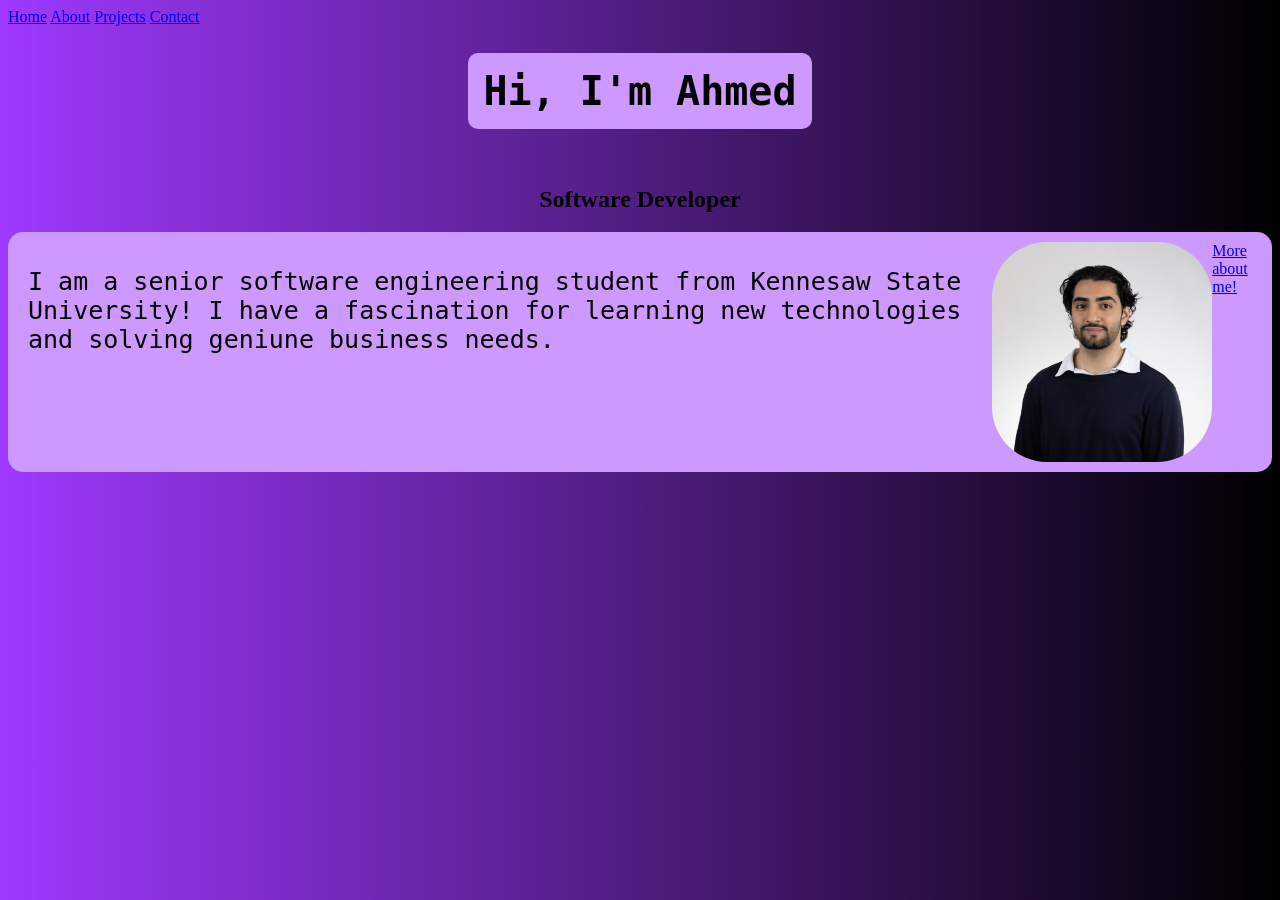
==== pages/index.html @ 6f06af23 "changed my mind on style, gonna try something else i saw on reddit" ====
<html>
    <head>
        <title>Ahmed's Portfolio</title>
        <link rel="stylesheet" href="../styling/index.css">
    </head>
    <body>
        <header class="topbar">
            <nav class="main-nav">
                <a href="index.html">Home</a>
                <a href="about.html">About</a>
                <a href="skills.html">Projects</a>
                <a href="contact.html">Contact</a>
            </nav>
        </header>
        <div class="name">
            <h1>Hi, I'm Ahmed</h1>
            <h2>Software Developer</h2>
        </div>
        <div class="text-block">
            <p> I am a senior software engineering student from Kennesaw State University! I have a fascination for learning new technologies and solving geniune business needs. </p>
            <img src="../images/Headshot.png" alt="Ahmed Headshot" width="220" height="220" style="border-radius: 25%; margin-left: 30px;">
            <a href="about.html">More about me!</a>
        </div>
    </body>
</html>
---- styling/index.css ----
h1{
    background-color: #ce99ff;
    padding: 15px;
    border-radius: 10px;
    font-family: "Monaco", monospace;
    font-weight: bold;
    color: rgb(0, 0, 0);
    font-size: 40px;
}

body{
    background: linear-gradient(90deg, #9f39ff, #000000);
}

p{
    font-family: "Monaco", monospace;
    color: rgb(0, 0, 0);
    font-size: 25px;
}

.name {
    display: flex;
    flex-direction: column;
    align-items: center;
    gap: 10px;
}

.container {
    display: grid;
    place-items: center;
    gap: 20px;
}

.text-block {
    background-color: #ce99ff;
    padding: 10px;
    padding-inline: 20px;
    display: flex;
    flex-direction: row;
    align-items: left;
    border-radius: 15px;
}
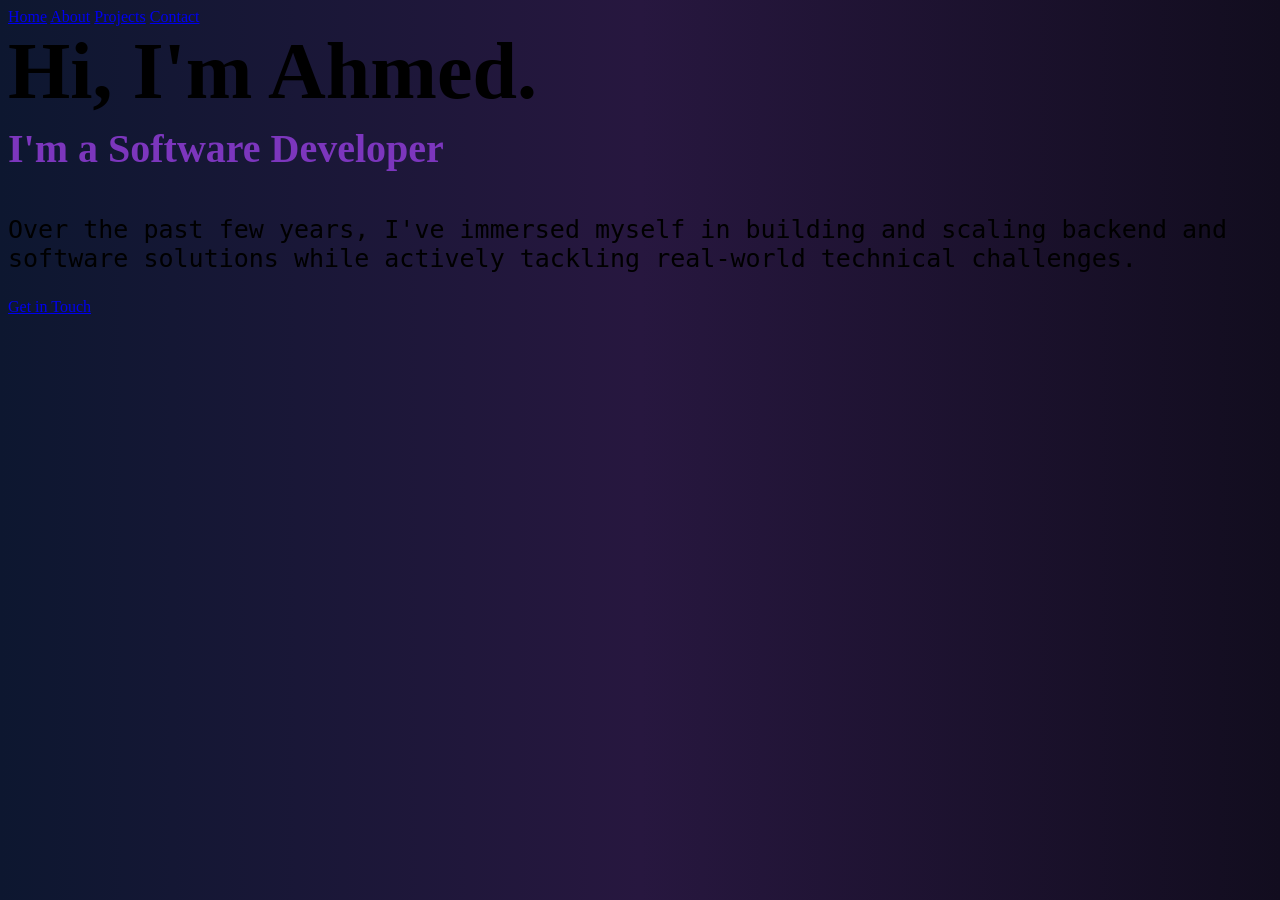
==== commit a3f37c9c: "updated color and font" ====
--- a/pages/index.html
+++ b/pages/index.html
@@ -12,14 +12,12 @@
                 <a href="contact.html">Contact</a>
             </nav>
         </header>
+
         <div class="name">
-            <h1>Hi, I'm Ahmed</h1>
-            <h2>Software Developer</h2>
-        </div>
-        <div class="text-block">
-            <p> I am a senior software engineering student from Kennesaw State University! I have a fascination for learning new technologies and solving geniune business needs. </p>
-            <img src="../images/Headshot.png" alt="Ahmed Headshot" width="220" height="220" style="border-radius: 25%; margin-left: 30px;">
-            <a href="about.html">More about me!</a>
+            <h1>Hi, I'm Ahmed.</h1>
+            <h2>I'm a Software Developer</h2>
+            <p>Over the past few years, I've immersed myself in building and scaling backend and software solutions while actively tackling real-world technical challenges.</p>
+            <a class="contact-button" href="contact.html">Get in Touch</a>
         </div>
     </body>
 </html>
--- a/styling/index.css
+++ b/styling/index.css
@@ -1,15 +1,20 @@
-h1{
-    background-color: #ce99ff;
-    padding: 15px;
-    border-radius: 10px;
-    font-family: "Monaco", monospace;
-    font-weight: bold;
-    color: rgb(0, 0, 0);
+h1 {
+    margin: 0;
+    font-size: 80px;
+    font-weight: 800;
+    text-align: left;
+}
+
+h2 {
+    margin: 8px 0 18px;
     font-size: 40px;
+    font-weight: 600;
+    color: #7c36bd;
+    text-align: left;
 }
 
 body{
-    background: linear-gradient(90deg, #9f39ff, #000000);
+    background: linear-gradient(90deg, #0d1730 0%, #27173f 50%, #120d1f 100%);
 }
 
 p{
@@ -21,8 +26,8 @@
 .name {
     display: flex;
     flex-direction: column;
-    align-items: center;
-    gap: 10px;
+    align-items: left;
+    justify-content: space-between;
 }
 
 .container {
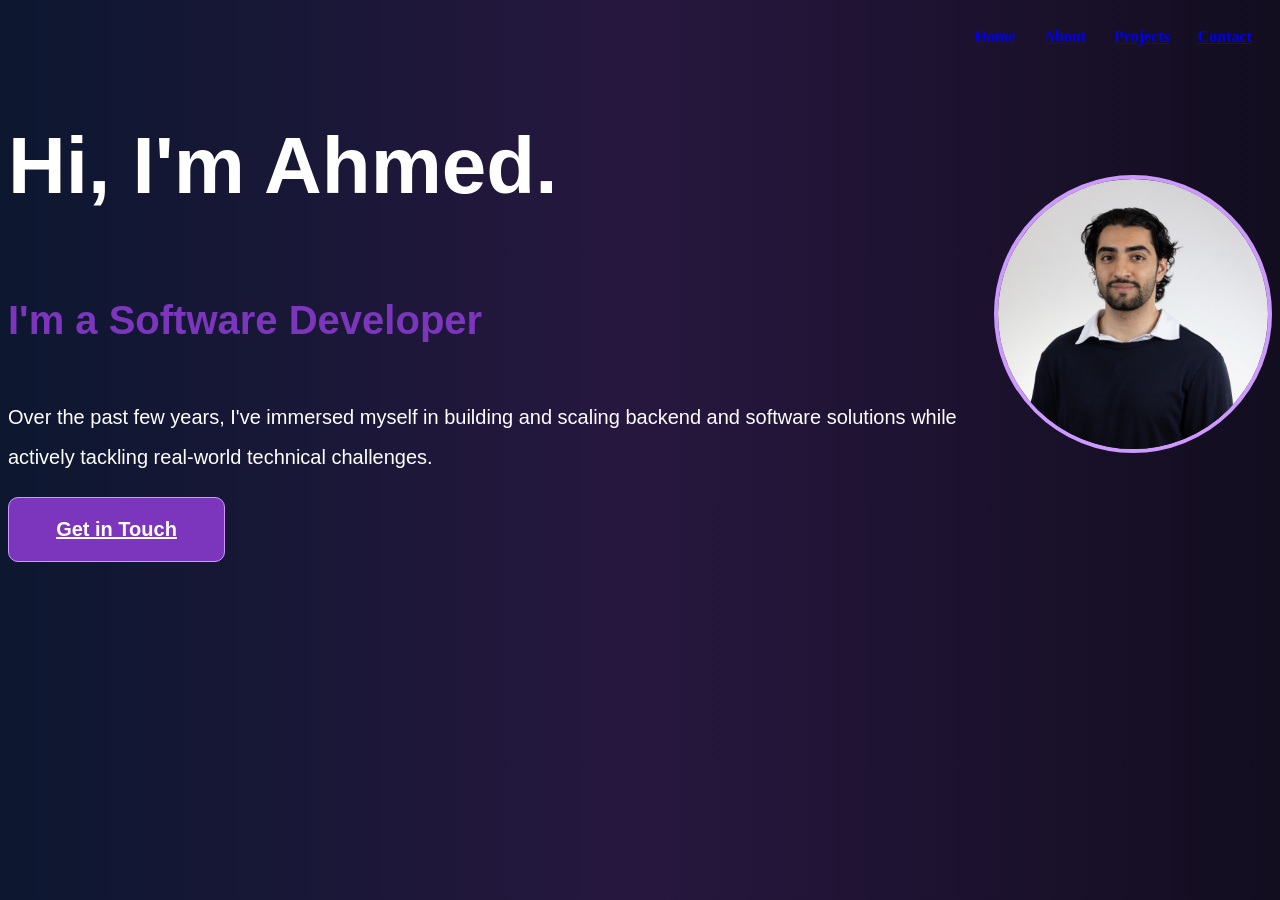
==== commit f68b4a3b: "updated text to be centered, button is block, added img, added nav menu at top but idk how to change" ====
--- a/pages/index.html
+++ b/pages/index.html
@@ -14,10 +14,13 @@
         </header>
 
         <div class="name">
-            <h1>Hi, I'm Ahmed.</h1>
-            <h2>I'm a Software Developer</h2>
-            <p>Over the past few years, I've immersed myself in building and scaling backend and software solutions while actively tackling real-world technical challenges.</p>
-            <a class="contact-button" href="contact.html">Get in Touch</a>
+            <div class="center-text">
+                <h1>Hi, I'm Ahmed.</h1>
+                <h2>I'm a Software Developer</h2>
+                <p>Over the past few years, I've immersed myself in building and scaling backend and software solutions while actively tackling real-world technical challenges.</p>
+                <a class="contact-button" href="contact.html">Get in Touch</a>
+            </div>
+            <img class="profile-image" src="../images/Headshot.png" alt="Ahmed Headshot">
         </div>
     </body>
 </html>
--- a/styling/index.css
+++ b/styling/index.css
@@ -1,47 +1,78 @@
+body {
+    background: linear-gradient(90deg, #0d1730 0%, #27173f 50%, #120d1f 100%);
+}
+
 h1 {
-    margin: 0;
+    font-family: Arial, Helvetica, sans-serif;
     font-size: 80px;
     font-weight: 800;
     text-align: left;
+    color: #ffffff;
 }
 
 h2 {
-    margin: 8px 0 18px;
+    font-family: Arial, Helvetica, sans-serif;
     font-size: 40px;
     font-weight: 600;
     color: #7c36bd;
     text-align: left;
 }
 
-body{
-    background: linear-gradient(90deg, #0d1730 0%, #27173f 50%, #120d1f 100%);
+p {
+    font-family: Arial, Helvetica, sans-serif;
+    color: #ffffff;
+    font-size: 20px;
+    line-height: 2;
 }
 
-p{
-    font-family: "Monaco", monospace;
-    color: rgb(0, 0, 0);
-    font-size: 25px;
+.center-text {
+    display: flex;
+    flex-direction: column;
+}
+
+.contact-button {
+    display: block;
+    padding: 20px;
+    border-radius: 10px;
+    border: 1px solid #ce99ff;
+    width: 175px;
+    text-align: center;
+    color: #ffffff;
+    font-family: Arial, Helvetica, sans-serif;
+    font-size: 20px;
+    font-weight: 600;
+    background-color: #7c36bd;
+}
+
+.contact-button:hover {
+    box-shadow: 0 0 16px #ce99ff;
+}
+
+.main-nav {
+    display: flex;
+    gap: 28px;
+    align-items: center;
 }
 
 .name {
+    position: relative;
     display: flex;
-    flex-direction: column;
-    align-items: left;
+    align-items: center;
     justify-content: space-between;
 }
 
-.container {
-    display: grid;
-    place-items: center;
-    gap: 20px;
+.profile-image {
+    width: 270px;
+    height: 270px;
+    object-fit: cover;
+    border-radius: 50%;
+    border: 4px solid #ce99ff;
 }
 
-.text-block {
-    background-color: #ce99ff;
-    padding: 10px;
-    padding-inline: 20px;
+.topbar {
+    padding: 20px;
     display: flex;
-    flex-direction: row;
-    align-items: left;
-    border-radius: 15px;
-}+    justify-content: flex-end;
+    align-items: center;
+    font-weight: 800;
+}
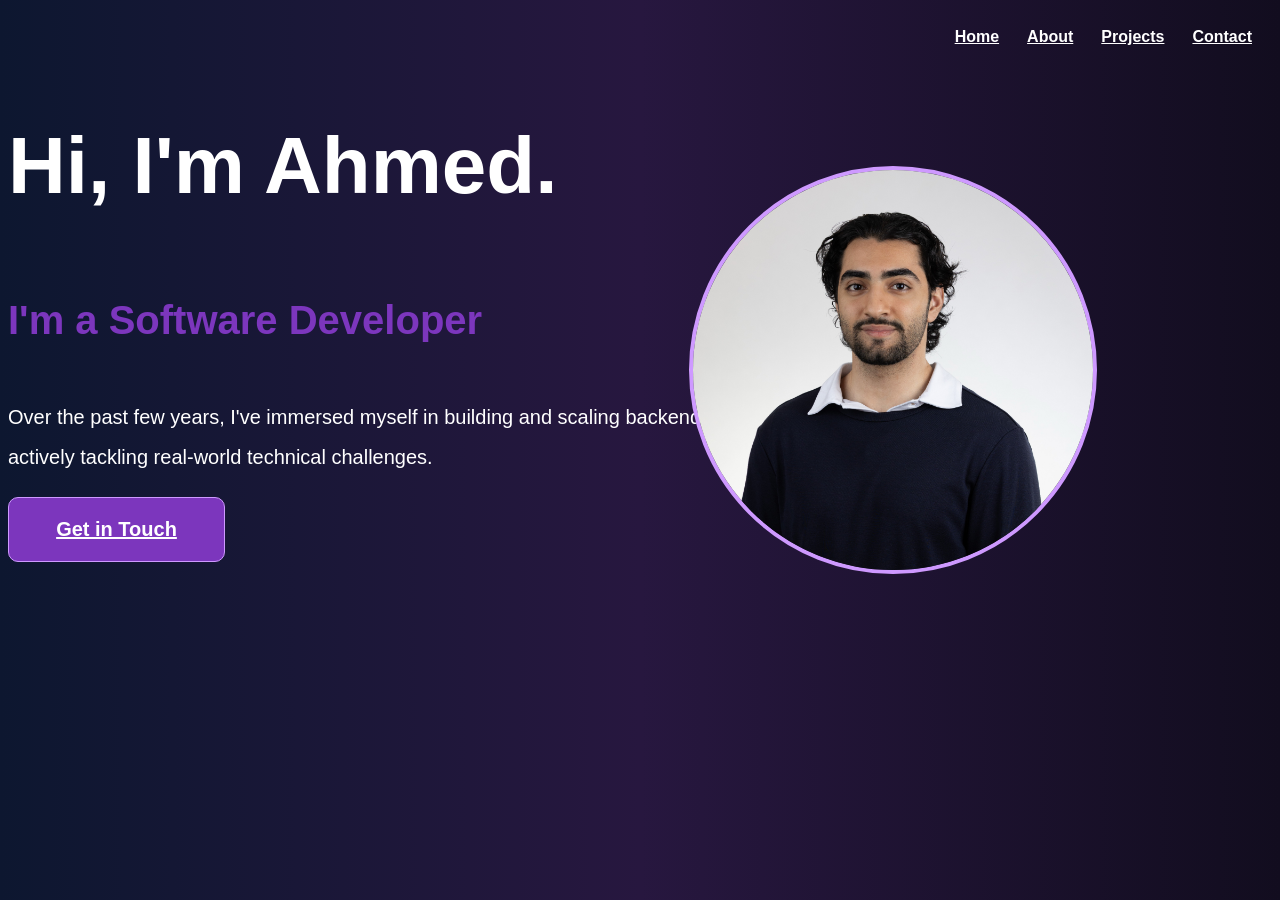
==== commit 52b99cc8: "finished about page, made nav universal, starting on projects" ====
--- a/pages/index.html
+++ b/pages/index.html
@@ -8,7 +8,7 @@
             <nav class="main-nav">
                 <a href="index.html">Home</a>
                 <a href="about.html">About</a>
-                <a href="skills.html">Projects</a>
+                <a href="projects.html">Projects</a>
                 <a href="contact.html">Contact</a>
             </nav>
         </header>
--- a/styling/index.css
+++ b/styling/index.css
@@ -23,6 +23,7 @@
     color: #ffffff;
     font-size: 20px;
     line-height: 2;
+    width: 1000px;
 }
 
 .center-text {
@@ -54,6 +55,11 @@
     align-items: center;
 }
 
+.main-nav a {
+    color: #ffffff;
+    font-family: Arial, Helvetica, sans-serif;
+}
+
 .name {
     position: relative;
     display: flex;
@@ -62,11 +68,13 @@
 }
 
 .profile-image {
-    width: 270px;
-    height: 270px;
-    object-fit: cover;
+    width: 400px;
+    height: 400px;
     border-radius: 50%;
     border: 4px solid #ce99ff;
+    position: absolute;
+    top: 100px;
+    right: 175px;
 }
 
 .topbar {
@@ -76,3 +84,9 @@
     align-items: center;
     font-weight: 800;
 }
+
+.text-block {
+    display: flex;
+    flex-direction: column;
+    align-items: center;
+}
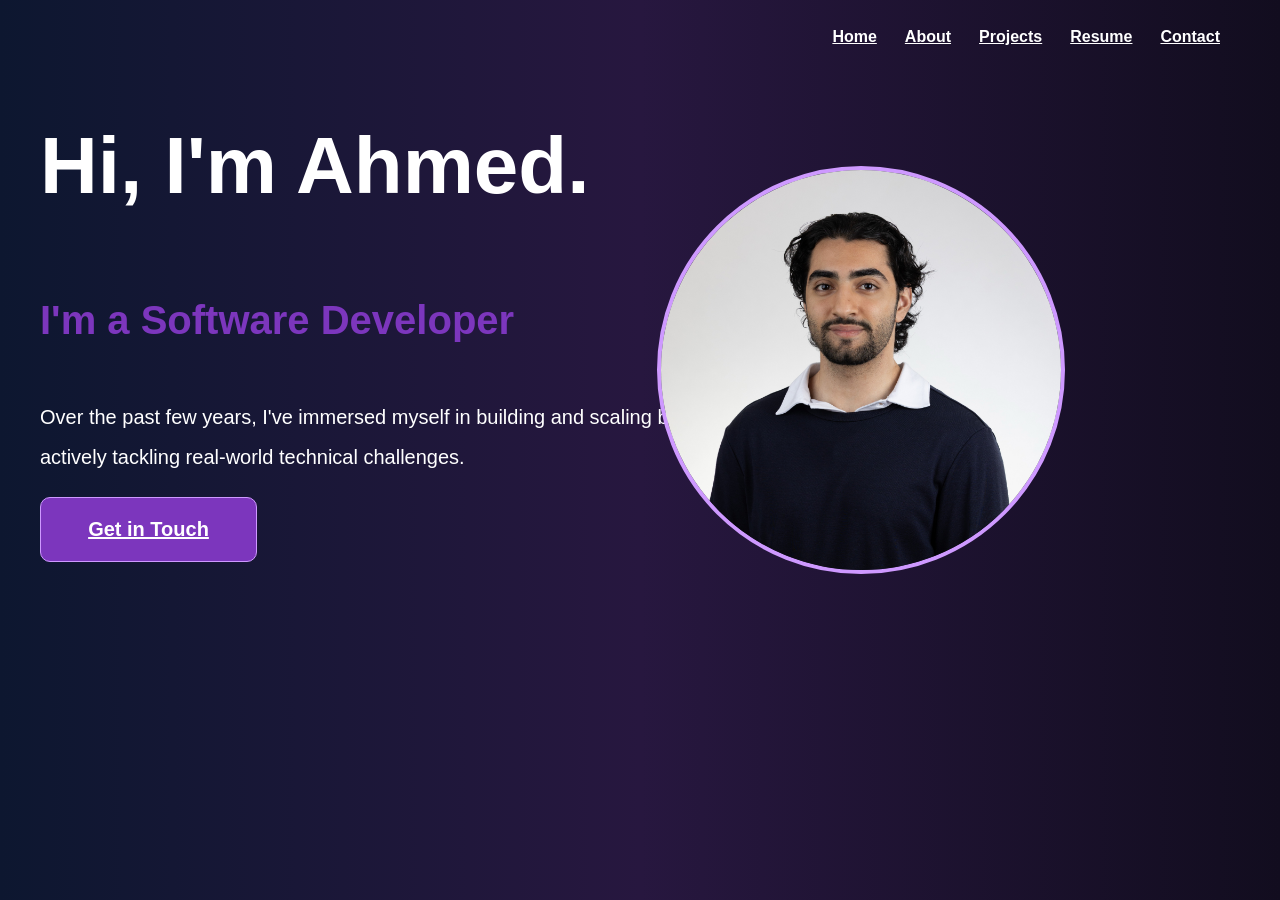
==== commit dba988ec: "forogt ab resume" ====
--- a/pages/index.html
+++ b/pages/index.html
@@ -9,6 +9,7 @@
                 <a href="index.html">Home</a>
                 <a href="about.html">About</a>
                 <a href="projects.html">Projects</a>
+                <a href="resume.html">Resume</a>
                 <a href="contact.html">Contact</a>
             </nav>
         </header>
--- a/styling/index.css
+++ b/styling/index.css
@@ -1,5 +1,6 @@
 body {
     background: linear-gradient(90deg, #0d1730 0%, #27173f 50%, #120d1f 100%);
+    margin-inline: 40px;
 }
 
 h1 {
@@ -24,6 +25,16 @@
     font-size: 20px;
     line-height: 2;
     width: 1000px;
+}
+
+ul {
+    font-family: Arial, Helvetica, sans-serif;
+    color: #ffffff;
+    font-size: 20px;
+}
+
+li {
+    line-height: 1.75;
 }
 
 .center-text {
@@ -89,4 +100,5 @@
     display: flex;
     flex-direction: column;
     align-items: center;
+    text-align: center;
 }
